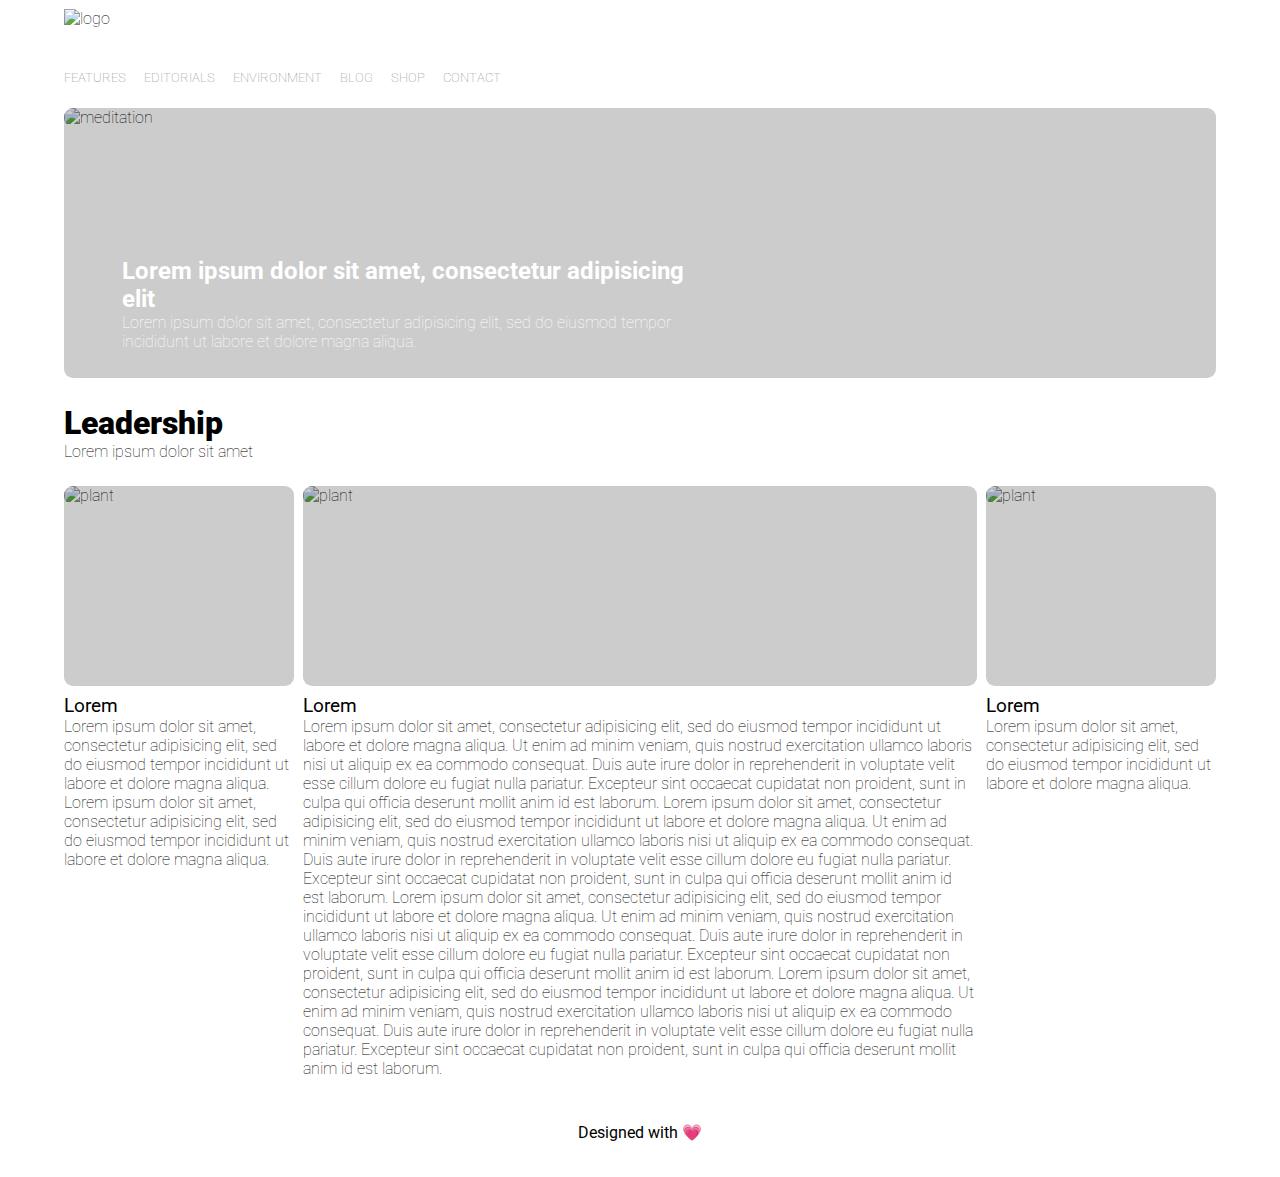
==== bonus/index.html @ 73eb16d4 "Inizio bonus" ====
<!DOCTYPE html>
<html lang="en" dir="ltr">
  <head>
    <meta charset="utf-8">
    <link rel="preconnect" href="https://fonts.gstatic.com">
    <link href="https://fonts.googleapis.com/css2?family=Roboto:wght@100;400;900&display=swap" rel="stylesheet">
    <link rel="stylesheet" href="css/style.css">
    <title>Struttura wp</title>
  </head>
  <body>

    <div class="container">
      <header>
        <img src="img/logo.png" alt="logo">
        <ul>
          <li>FEATURES</li>
          <li>EDITORIALS</li>
          <li>ENVIRONMENT</li>
          <li>BLOG</li>
          <li>SHOP</li>
          <li>CONTACT</li>
        </ul>
      </header>
      <main>
        <section>
          <img src="img/banner.jpg" alt="meditation">
          <div class="layover"></div>
          <div class="text">
            <h2>Lorem ipsum dolor sit amet, consectetur adipisicing elit</h2>
            <span>Lorem ipsum dolor sit amet, consectetur adipisicing elit, sed do eiusmod tempor incididunt ut labore et dolore magna aliqua.</span>
          </div>
        </section>
        <section class="clearfix">
          <div class="top">
            <div class="text_container">
              <h1>Leadership</h1>
              <span>Lorem ipsum dolor sit amet</span>
            </div>
          </div><div class="left">
            <div class="img_container">
              <img src="img/img-1.jpg" alt="plant">
              <div class="layover"></div>
            </div>
            <h3>Lorem</h3>
            <span>Lorem ipsum dolor sit amet, consectetur adipisicing elit, sed do eiusmod tempor incididunt ut labore et dolore magna aliqua. Lorem ipsum dolor sit amet, consectetur adipisicing elit, sed do eiusmod tempor incididunt ut labore et dolore magna aliqua.</span>
          </div><div class="center">
            <div class="img_container">
              <img src="img/banner-2.jpg" alt="plant">
              <div class="layover"></div>
            </div>
            <h3>Lorem</h3>
            <span>Lorem ipsum dolor sit amet, consectetur adipisicing elit, sed do eiusmod tempor incididunt ut labore et dolore magna aliqua.  Ut enim ad minim veniam, quis nostrud exercitation ullamco laboris nisi ut aliquip ex ea commodo consequat. Duis aute irure dolor in reprehenderit in voluptate velit esse cillum dolore eu fugiat nulla pariatur. Excepteur sint occaecat cupidatat non proident, sunt in culpa qui officia deserunt mollit anim id est laborum. Lorem ipsum dolor sit amet, consectetur adipisicing elit, sed do eiusmod tempor incididunt ut labore et dolore magna aliqua. Ut enim ad minim veniam, quis nostrud exercitation ullamco laboris nisi ut aliquip ex ea commodo consequat. Duis aute irure dolor in reprehenderit in voluptate velit esse cillum dolore eu fugiat nulla pariatur. Excepteur sint occaecat cupidatat non proident, sunt in culpa qui officia deserunt mollit anim id est laborum. Lorem ipsum dolor sit amet, consectetur adipisicing elit, sed do eiusmod tempor incididunt ut labore et dolore magna aliqua. Ut enim ad minim veniam, quis nostrud exercitation ullamco laboris nisi ut aliquip ex ea commodo consequat. Duis aute irure dolor in reprehenderit in voluptate velit esse cillum dolore eu fugiat nulla pariatur. Excepteur sint occaecat cupidatat non proident, sunt in culpa qui officia deserunt mollit anim id est laborum. Lorem ipsum dolor sit amet, consectetur adipisicing elit, sed do eiusmod tempor incididunt ut labore et dolore magna aliqua. Ut enim ad minim veniam, quis nostrud exercitation ullamco laboris nisi ut aliquip ex ea commodo consequat. Duis aute irure dolor in reprehenderit in voluptate velit esse cillum dolore eu fugiat nulla pariatur. Excepteur sint occaecat cupidatat non proident, sunt in culpa qui officia deserunt mollit anim id est laborum.</span>
          </div><div class="right">
            <div class="img_container">
              <img src="img/img-3.jpg" alt="plant">
              <div class="layover"></div>
            </div>
            <h3>Lorem</h3>
            <span>Lorem ipsum dolor sit amet, consectetur adipisicing elit, sed do eiusmod tempor incididunt ut labore et dolore magna aliqua.</span>
          </div>
        </section>
      </main>
      <footer>
        <div class="centering">Designed with &#128151;</div>
      </footer>
    </div>

  </body>
</html>
---- bonus/css/style.css ----
/* in questo bonus provo a fare le cose in modo diverso per quanto riguarda la centratura verticale di "leadership" + provo a mettere fixed l'header */

* {
  margin: 0;
  padding: 0;
  box-sizing: border-box;
}

body {
  font-family: 'Roboto', sans-serif;
  font-weight: 100;
}

.clearfix::after {
  content: '';
  display: table;
  clear: both;
}

.centering {
  position: absolute;
  top: 50%;
  left: 50%;
  transform: translate(-50%,-50%);
}

.container {
  width: 90vw;
  margin: 0 auto;
  padding: 1vh 0;
}

.container > :not(:last-child),
main > :not(:last-child) {
  margin-bottom: 1vh;
}

header {
  position: relative;
  width: 100%;
  height: 10vh;
}
header img {
  display: block;   /* nb: senza display block se andavo a diminuire molto l'altezza della finestra l'immagine andava per conto suo. è una caratteristica dell'inline-block? */
  height: 50%;
}
header ul {
  position: absolute;
  top: 75%; /* poco elegante */
  transform: translate(0,-50%);
  list-style: none;
}
header li {
  float: left;   /* ho provato a mettere inline block ma succede la stessa cosa di quello che ho scritto in header img */
  margin-right: 2vh;   /* metto un margine orizzontale in proporzione a vh solo perchè mi piace l'effetto estetico di uniformità ma sono consapevole che è diverso da vw */
  font-size: 0.8em;
  color: grey;
}

main {
  width: 100%;
}

/* inizio prima section */

section:first-child {
  position: relative;
  width: 100%;
  height: 30vh;
}
main img,
.layover {
  width: 100%;
  height: 100%;
  border-radius: 1vh;
}
main img {
  object-fit: cover;
}
.layover {
  position: absolute;
  top: 0;
  background-color: rgba(0,0,0,0.2);
}
section:first-child .text {
  position: absolute;
  max-width: 50%;
  bottom: 10%;
  left: 5%;
  color: white;
}

/* fine prima section */

/* inizio seconda section */

section:last-child {
  width: 100%;
}
.top {
  position: relative;
  float: left;
  width: 100%;
  min-height: 10vh;
  margin-bottom: 1vh;
}
.text_container {
  position: absolute;
  top: 50%;
  transform: translate(0,-50%);
}
.text_container h1 {
  font-weight: 900;
}
section:last-child > :not(.top) {
  position: relative;
  float: left;
  min-height: 35vh;
  margin-bottom: 1vh;
}
.left, .right {
  width: 20%;
}
.center {
  width: calc(100% - (20% + 20% + 2vh));
  margin: 0 1vh;
}
section:last-child .img_container {
  position: relative;
  height: 200px;
  width: 100%;
}
section:last-child h3 {
  margin-top: 1vh;
  font-weight: 400;
}

/* fine seconda section */

footer {
  position: relative;
  width: 100%;
  height: calc(100vh - (10vh + 30vh + 10vh + 35vh + 7vh));
  font-weight: 400;
}
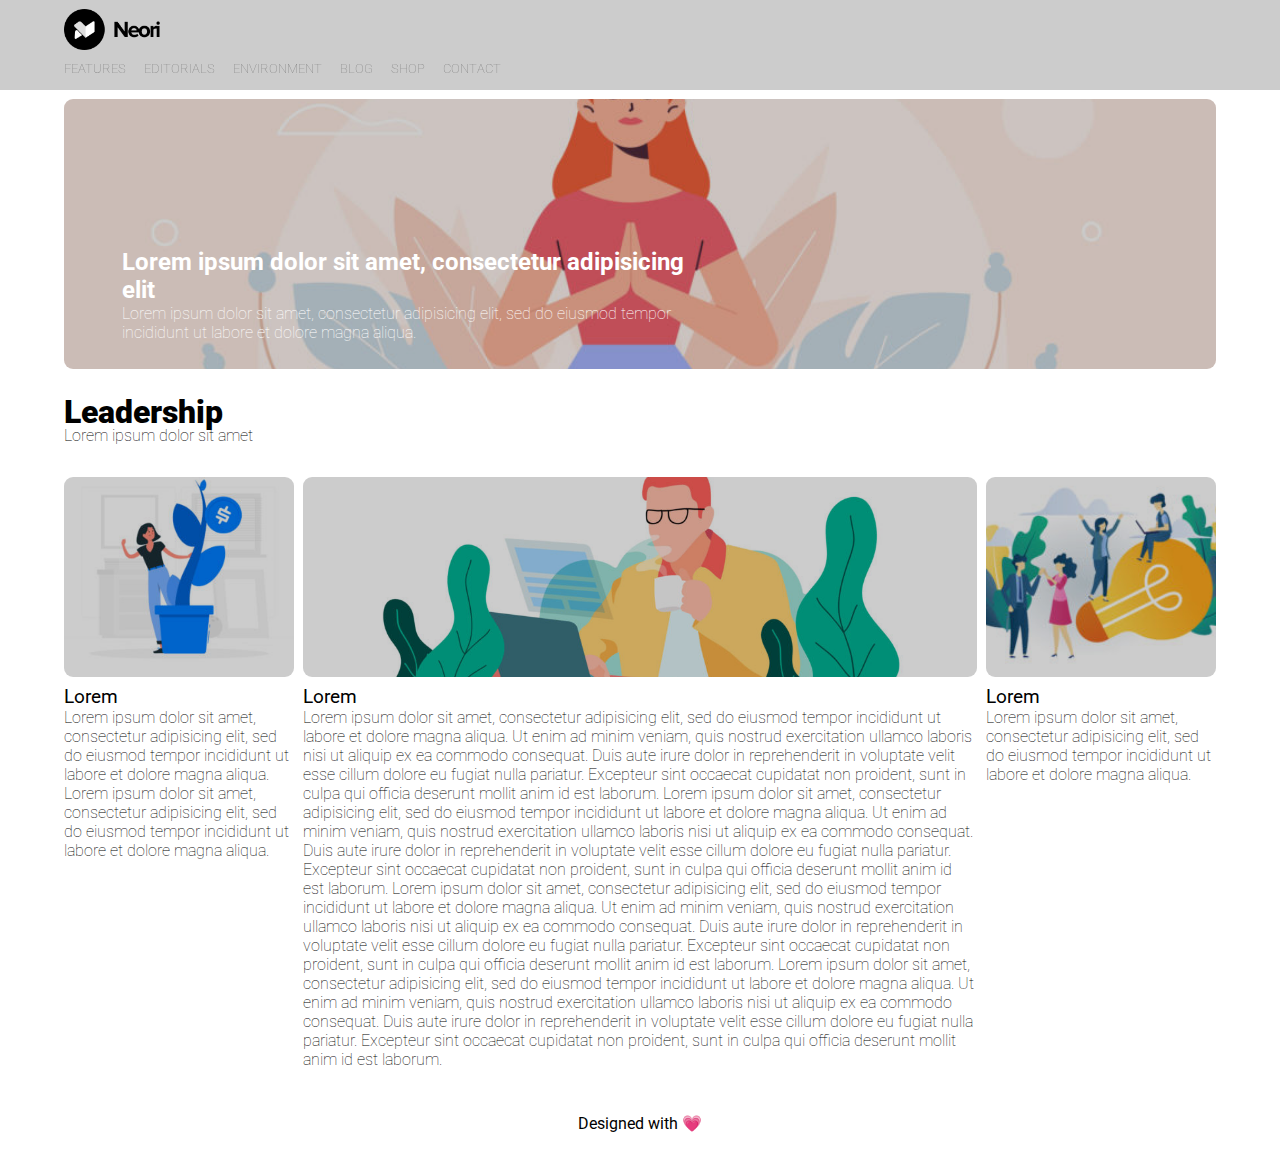
==== commit 92ab213b: "Bonus ok" ====
--- a/bonus/index.html
+++ b/bonus/index.html
@@ -9,21 +9,21 @@
   </head>
   <body>
 
+    <header>
+      <img src="../img/logo.png" alt="logo">
+      <ul>
+        <li>FEATURES</li>
+        <li>EDITORIALS</li>
+        <li>ENVIRONMENT</li>
+        <li>BLOG</li>
+        <li>SHOP</li>
+        <li>CONTACT</li>
+      </ul>
+    </header>
     <div class="container">
-      <header>
-        <img src="img/logo.png" alt="logo">
-        <ul>
-          <li>FEATURES</li>
-          <li>EDITORIALS</li>
-          <li>ENVIRONMENT</li>
-          <li>BLOG</li>
-          <li>SHOP</li>
-          <li>CONTACT</li>
-        </ul>
-      </header>
       <main>
         <section>
-          <img src="img/banner.jpg" alt="meditation">
+          <img src="../img/banner.jpg" alt="meditation">
           <div class="layover"></div>
           <div class="text">
             <h2>Lorem ipsum dolor sit amet, consectetur adipisicing elit</h2>
@@ -38,21 +38,21 @@
             </div>
           </div><div class="left">
             <div class="img_container">
-              <img src="img/img-1.jpg" alt="plant">
+              <img src="../img/img-1.jpg" alt="plant">
               <div class="layover"></div>
             </div>
             <h3>Lorem</h3>
             <span>Lorem ipsum dolor sit amet, consectetur adipisicing elit, sed do eiusmod tempor incididunt ut labore et dolore magna aliqua. Lorem ipsum dolor sit amet, consectetur adipisicing elit, sed do eiusmod tempor incididunt ut labore et dolore magna aliqua.</span>
           </div><div class="center">
             <div class="img_container">
-              <img src="img/banner-2.jpg" alt="plant">
+              <img src="../img/banner-2.jpg" alt="plant">
               <div class="layover"></div>
             </div>
             <h3>Lorem</h3>
             <span>Lorem ipsum dolor sit amet, consectetur adipisicing elit, sed do eiusmod tempor incididunt ut labore et dolore magna aliqua.  Ut enim ad minim veniam, quis nostrud exercitation ullamco laboris nisi ut aliquip ex ea commodo consequat. Duis aute irure dolor in reprehenderit in voluptate velit esse cillum dolore eu fugiat nulla pariatur. Excepteur sint occaecat cupidatat non proident, sunt in culpa qui officia deserunt mollit anim id est laborum. Lorem ipsum dolor sit amet, consectetur adipisicing elit, sed do eiusmod tempor incididunt ut labore et dolore magna aliqua. Ut enim ad minim veniam, quis nostrud exercitation ullamco laboris nisi ut aliquip ex ea commodo consequat. Duis aute irure dolor in reprehenderit in voluptate velit esse cillum dolore eu fugiat nulla pariatur. Excepteur sint occaecat cupidatat non proident, sunt in culpa qui officia deserunt mollit anim id est laborum. Lorem ipsum dolor sit amet, consectetur adipisicing elit, sed do eiusmod tempor incididunt ut labore et dolore magna aliqua. Ut enim ad minim veniam, quis nostrud exercitation ullamco laboris nisi ut aliquip ex ea commodo consequat. Duis aute irure dolor in reprehenderit in voluptate velit esse cillum dolore eu fugiat nulla pariatur. Excepteur sint occaecat cupidatat non proident, sunt in culpa qui officia deserunt mollit anim id est laborum. Lorem ipsum dolor sit amet, consectetur adipisicing elit, sed do eiusmod tempor incididunt ut labore et dolore magna aliqua. Ut enim ad minim veniam, quis nostrud exercitation ullamco laboris nisi ut aliquip ex ea commodo consequat. Duis aute irure dolor in reprehenderit in voluptate velit esse cillum dolore eu fugiat nulla pariatur. Excepteur sint occaecat cupidatat non proident, sunt in culpa qui officia deserunt mollit anim id est laborum.</span>
           </div><div class="right">
             <div class="img_container">
-              <img src="img/img-3.jpg" alt="plant">
+              <img src="../img/img-3.jpg" alt="plant">
               <div class="layover"></div>
             </div>
             <h3>Lorem</h3>
--- a/bonus/css/style.css
+++ b/bonus/css/style.css
@@ -1,4 +1,4 @@
-/* in questo bonus provo a fare le cose in modo diverso per quanto riguarda la centratura verticale di "leadership" + provo a mettere fixed l'header */
+/* in questo bonus provo a fare le cose in modo diverso per quanto riguarda la centratura verticale di "leadership" (si veda .top e .text_container) + provo a mettere fixed l'header */
 
 * {
   margin: 0;
@@ -36,9 +36,13 @@
 }
 
 header {
-  position: relative;
-  width: 100%;
+  position: fixed;
+  width: 100vw;
   height: 10vh;
+  padding-top: 1vh;
+  padding-left: 5vw;
+  background-color: rgba(0,0,0,0.2);
+  z-index: 1;
 }
 header img {
   display: block;   /* nb: senza display block se andavo a diminuire molto l'altezza della finestra l'immagine andava per conto suo. è una caratteristica dell'inline-block? */
@@ -59,6 +63,7 @@
 
 main {
   width: 100%;
+  margin-top: 10vh;
 }
 
 /* inizio prima section */
@@ -98,16 +103,16 @@
   width: 100%;
 }
 .top {
-  position: relative;
   float: left;
   width: 100%;
-  min-height: 10vh;
+  height: 10vh;
   margin-bottom: 1vh;
+  line-height: 10vh;
 }
 .text_container {
-  position: absolute;
-  top: 50%;
-  transform: translate(0,-50%);
+  display: inline-block;
+  line-height: 1.5em;
+  vertical-align: middle;
 }
 .text_container h1 {
   font-weight: 900;
